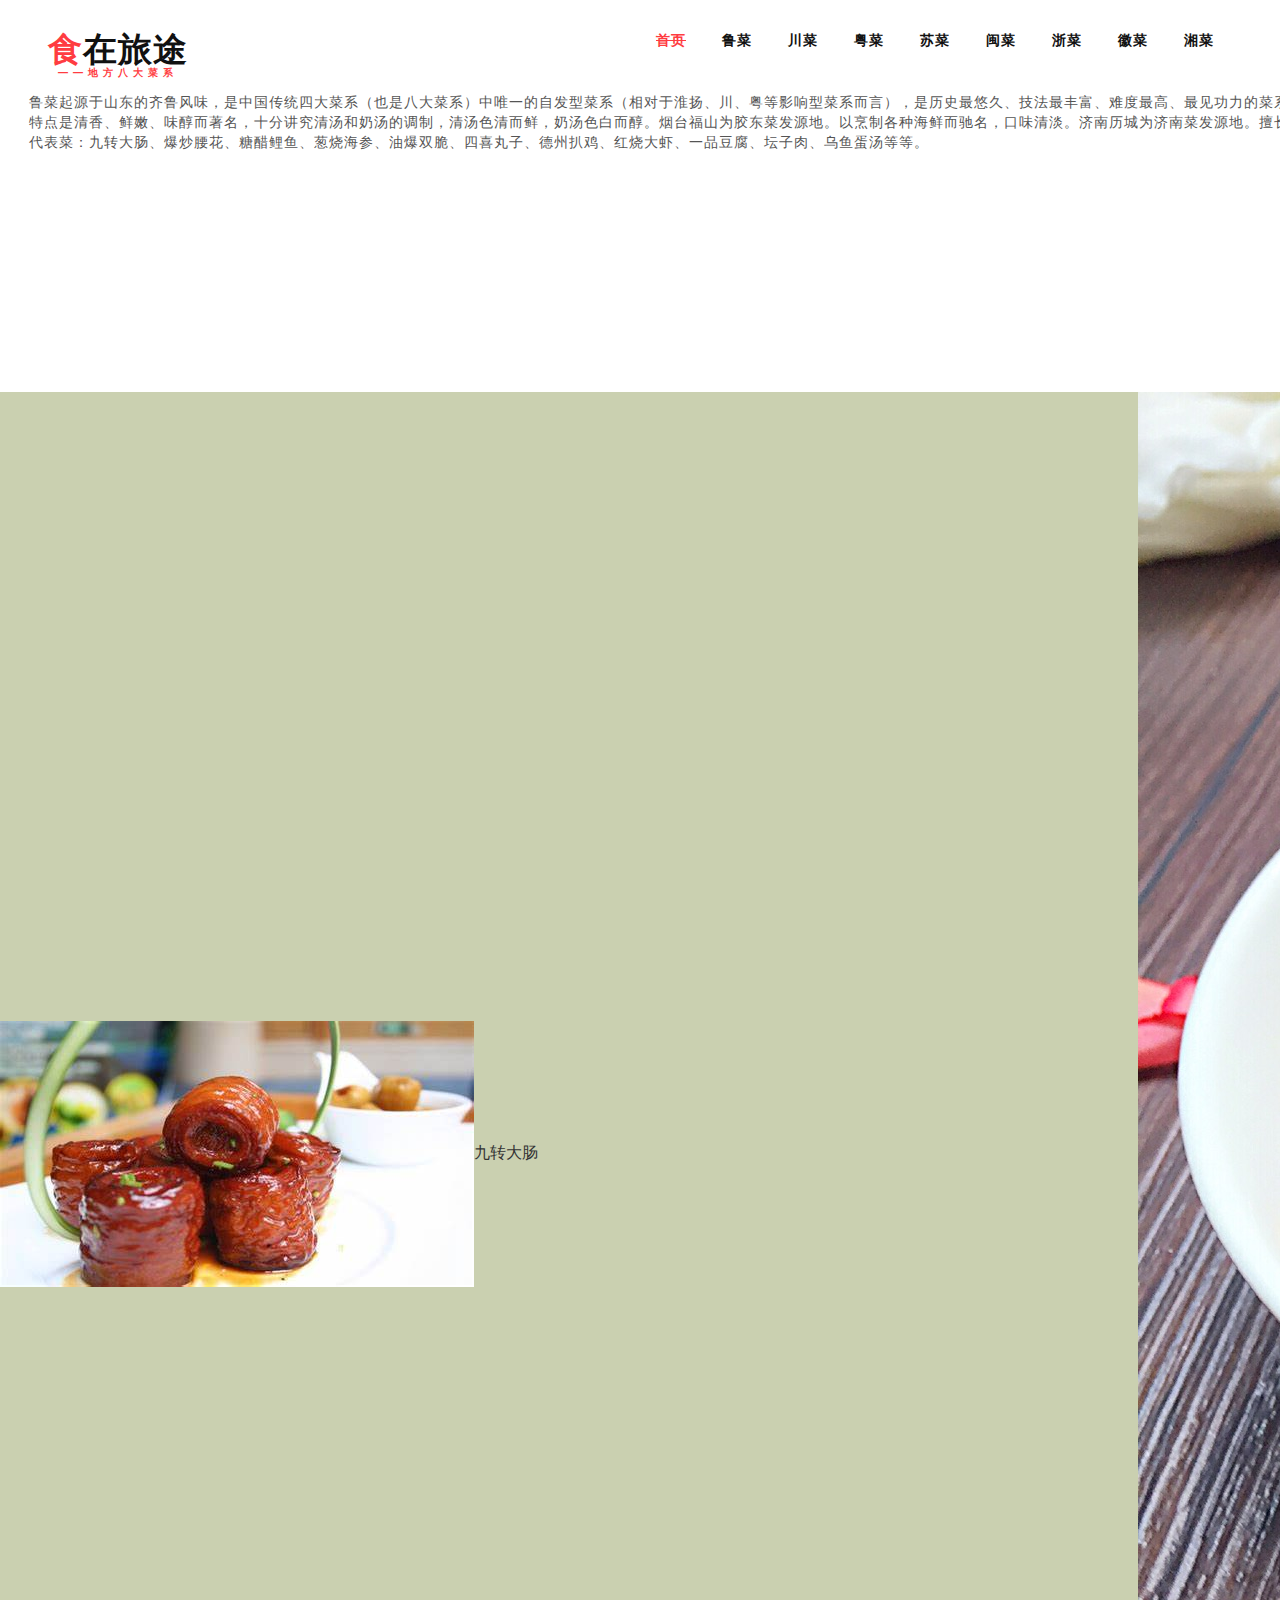
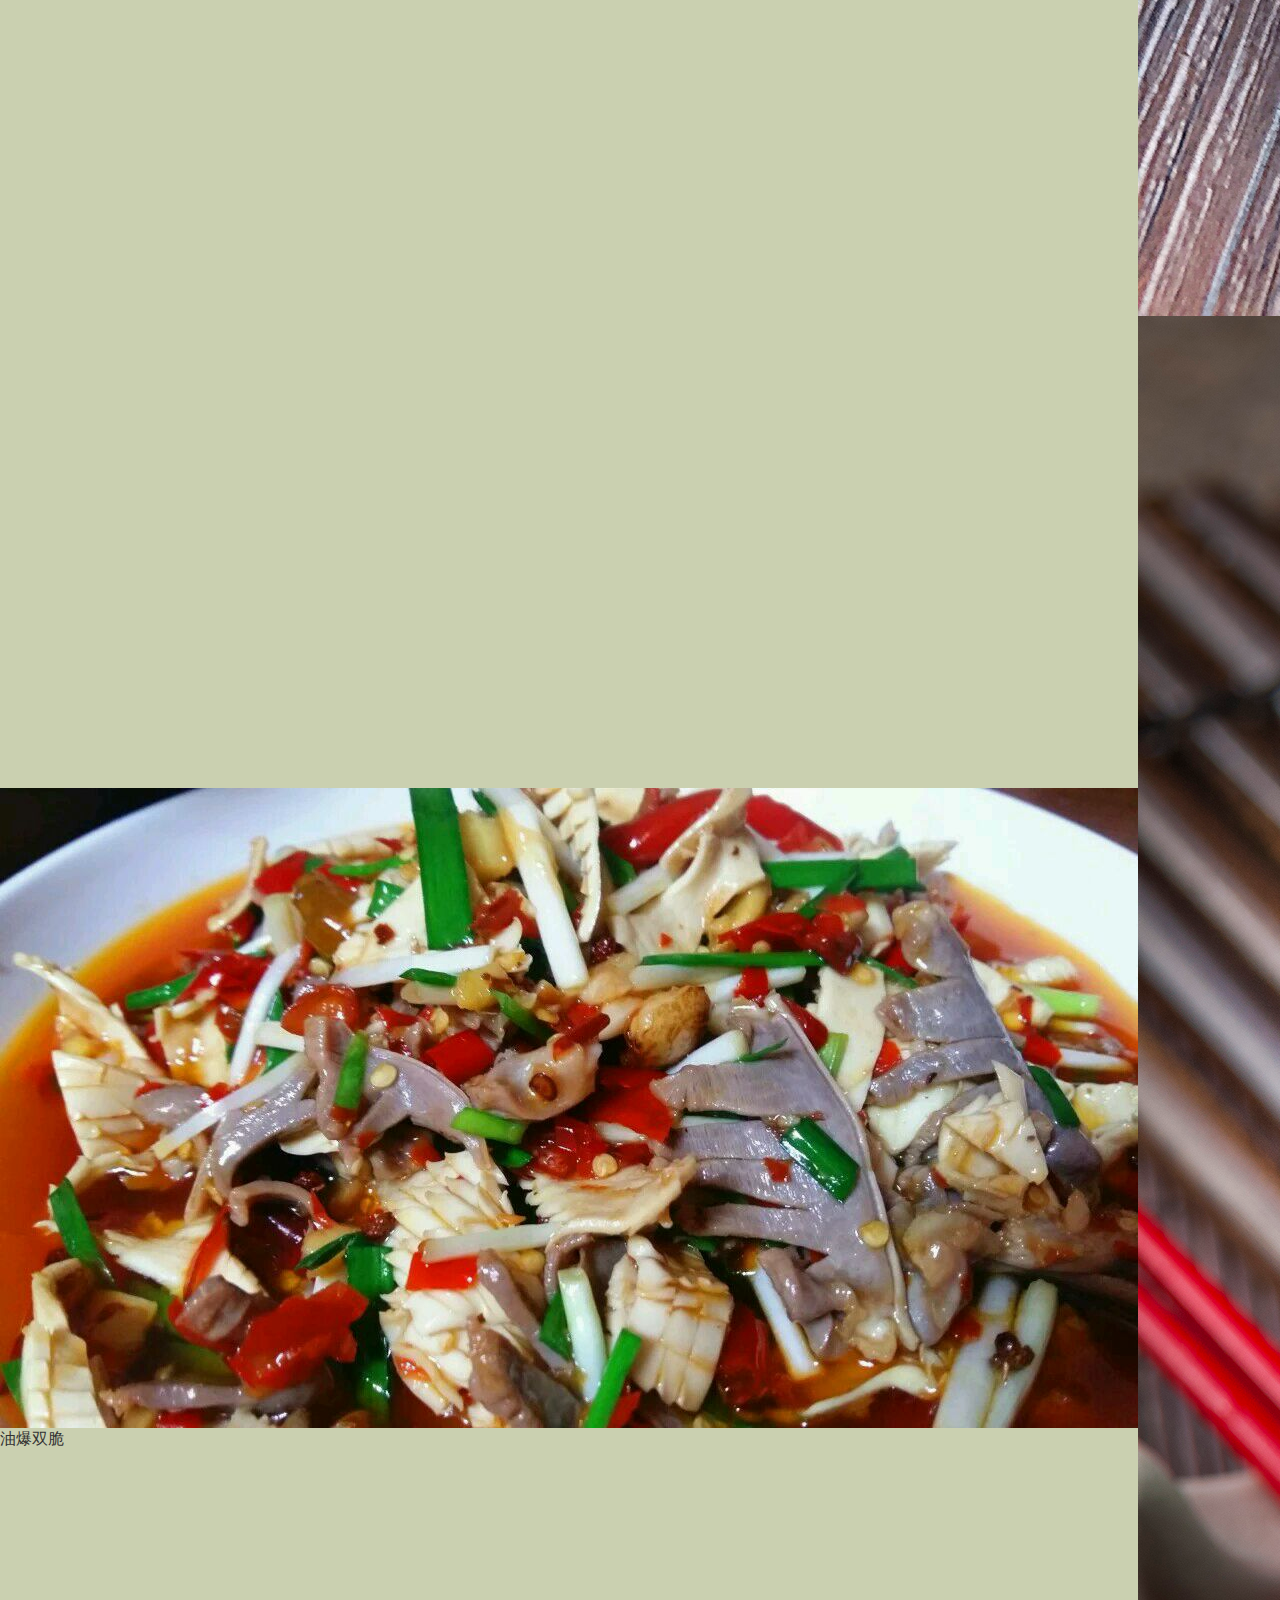
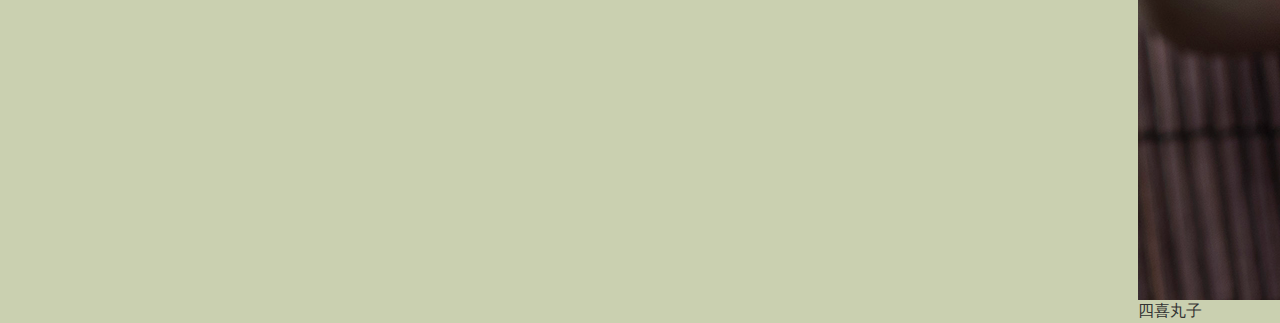
==== LU.html @ 99b4ced7 "Add files via upload" ====
<!DOCTYPE html>
<html lang="zxx">
<head>
<title>食在旅途</title>
<meta name="viewport" content="width=device-width, initial-scale=1">
<meta http-equiv="Content-Type" content="text/html; charset=utf-8" />
<link href="css/bootstrap.css" rel="stylesheet" type="text/css" media="all" />
<!-- Portfolio-CSS -->
<link href="css/style.css" rel="stylesheet" type="text/css" media="all" />
</head>
<body>
<div class="main" id="home">
<!-- banner -->
		<div class="header-bottom">
			<nav class="navbar navbar-default">
				<!-- Brand and toggle get grouped for better mobile display -->
				<div class="navbar-header">
				  <button type="button" class="navbar-toggle collapsed" data-toggle="collapse" data-target="#bs-example-navbar-collapse-1">
					<span class="sr-only">Toggle navigation</span>
					<span class="icon-bar"></span>
					<span class="icon-bar"></span>
					<span class="icon-bar"></span>
				  </button>
					<div class="logo">
						<h1><a class="navbar-brand" href="index.html"><span>食</span>在旅途 <i class="fa fa-spoon" aria-hidden="true"></i> <p>——地方八大菜系</p></a></h1>
					</div>
				</div>

				<!-- Collect the nav links, forms, and other content for toggling -->
				<div class="collapse navbar-collapse nav-wil" id="bs-example-navbar-collapse-1">
					<nav>
						<ul class="nav navbar-nav">
							<li class="active"><a class="scroll" href="index.html">首页</a></li>
							<li><a href="LU.html" class="scroll hvr-bounce-to-bottom">鲁菜</a></li>
							<li><a href="CHUAN.html" class="scroll hvr-bounce-to-bottom">川菜</a></li>
							<li><a href="YUE.html" class="scroll hvr-bounce-to-bottom">粤菜</a></li>
							<li><a href="SU.html" class="scroll hvr-bounce-to-bottom">苏菜</a></li>
							<li><a href="MIN.html" class="scroll hvr-bounce-to-bottom">闽菜</a></li>
							<li><a href="ZHE.html" class="scroll hvr-bounce-to-bottom">浙菜</a></li>
							<li><a href="HUI.html" class="scroll hvr-bounce-to-bottom">徽菜</a></li>
							<li><a href="XIANG.html" class="scroll hvr-bounce-to-bottom">湘菜</a></li>
						</ul>
					</nav>
				</div>
				<!-- /.navbar-collapse -->
			</nav>
	 </div>
</div>
<div class="main" id="food">
	<table id="__01" width="auto" height="300" align="center" border="0" cellpadding="0" cellspacing="5" style="text-align:center; margin:0px auto;">
		<tr>
		<td rowspan="5">
		<td width="100%" height="200" rowspan="3" align="center" valign="top" class="dh">
			<table width="2500" border="0" cellspacing="0" cellpadding="0" class="dhtable">
			<td border="0" height="200" valign="top" class="wh" >
				<p>&nbsp;&nbsp;&nbsp;&nbsp;&nbsp;&nbsp;鲁菜起源于山东的齐鲁风味，是中国传统四大菜系（也是八大菜系）中唯一的自发型菜系（相对于淮扬、川、粤等影响型菜系而言），是历史最悠久、技法最丰富、难度最高、最见功力的菜系之一。</p>
				<p>&nbsp;&nbsp;&nbsp;&nbsp;&nbsp;&nbsp;特点是清香、鲜嫩、味醇而著名，十分讲究清汤和奶汤的调制，清汤色清而鲜，奶汤色白而醇。烟台福山为胶东菜发源地。以烹制各种海鲜而驰名，口味清淡。济南历城为济南菜发源地。擅长爆、烧、炸、炒，口味偏重。</p>
				<p>&nbsp;&nbsp;&nbsp;&nbsp;&nbsp;&nbsp;代表菜：九转大肠、爆炒腰花、糖醋鲤鱼、葱烧海参、油爆双脆、四喜丸子、德州扒鸡、红烧大虾、一品豆腐、坛子肉、乌鱼蛋汤等等。</p>
			</td>
		</tr>
			</table> 
		</td>
		</tr>
		<tr>
		<table width="100%" border="0" align="center" cellspacing="0" cellpadding="0" valign="top" class="tp">
		<tr>
			<td bgcolor="#ca4d05b0"><img src="images/index_001.jpg" >九转大肠</td>
			<td bgcolor="#ca4d05b0"><img src="images/index_002.jpg" >爆炒腰花</td>
			<td bgcolor="#ca4d05b0"><img src="images/index_003.jpg" >糖醋鲤鱼</td>
			<td bgcolor="#ca4d05b0"><img src="images/index_004.jpg" >葱烧海参</td>
		</tr>
		<tr></tr>
		<tr>
			<td bgcolor="#ca4d05b0"><img src="images/index_005.jpg" >油爆双脆</td>
			<td bgcolor="#ca4d05b0"><img src="images/index_006.jpg" >四喜丸子</td>
			<td bgcolor="#ca4d05b0"><img src="images/index_007.jpg" >德州扒鸡</td>
			<td bgcolor="#ca4d05b0"><img src="images/index_008.jpg" >一品豆腐</td>
		</tr>
		</table>
	</table>
	</tr> 
</div>
<!-- banner -->
</body>
</html>
---- css/style.css ----
html, body{
    font-size: 100%;
    font-family: 'Droid Sans', sans-serif;
	background:#ffffff;
	margin: 0;
}
p,ul li,ol li{
	margin:0;
	font-size:14px;
	letter-spacing: 1px;
	color:#555;
    font-family: 'Droid Sans', sans-serif;
}
ul,label{
	margin:0;
	padding:0;
}
body a:hover{
	text-decoration:none;
}
/*-- header --*/
/*-- //nav-effect --*/
.header {
    background:#168eea;
}
.navbar-default {
    background: none;
    border: none;
}
.navbar {
    margin-bottom: 0;
}
.navbar-collapse {
    padding: 0;
    box-shadow: none;
}
.navbar-default .navbar-collapse, .navbar-default .navbar-form {
    border: none;
}
.navbar-nav {
    float: right;
}
.navbar-default .navbar-brand,.navbar-default .navbar-brand:hover, .navbar-default .navbar-brand:focus {
    color: #212121;
}
/*-- agileits --*/
.navbar-brand span {
    display: inline-block;
    color: #ff3c41;
}
.navbar-default .navbar-nav > .active > a, .navbar-default .navbar-nav > .active > a:hover, .navbar-default .navbar-nav > .active > a:focus {
    background: none;
    color: #ff3c41;
    text-decoration: line-through;
}
.navbar-default .navbar-nav > li > a:hover, .navbar-default .navbar-nav > li > a:focus {
        color: #ff3c41;
    text-decoration: line-through;
}
.navbar-nav > li > a {
    font-size: 14px;
    text-transform: uppercase;
    padding:19px 18px 0;
     font-family: 'Poppins', sans-serif;
	 font-weight:600;
		 transition: 0.5s all;
    -webkit-transition: 0.5s all;
    -o-transition: 0.5s all;
    -moz-transition: 0.5s all;
    -ms-transition: 0.5s all;
}
.header-bottom {
    padding: 0.7em 3em;
}
.navbar-default .navbar-nav > li > a {
        color: #111;
}
.navbar-brand {
         float: left;
    height: 50px;
    padding: 0!important;
    font-size: 0.95em;
    line-height: 37px;
    font-weight: 700;
    color: #111!important;
    text-transform: uppercase;
    letter-spacing: 1px;
}
.logo p {
    display: block;
    color: #ff3c41;
    line-height: 9px;
    text-align: center;
    letter-spacing: 5px;
    font-size: 10px;
}
/*-- //header --*/

/*-- banner-top --*/
.w3layouts-banner-top{
    background: url(../images/banner.jpg) no-repeat 0px 0px;
    background-size: cover;	
	-webkit-background-size: cover;	
	-moz-background-size: cover;
	-o-background-size: cover;		
	-moz-background-size: cover;
	min-height:700px;
}
.w3layouts-banner-top1{
	background: url(../images/banner1.jpg) no-repeat 0px 0px;
    background-size: cover;	
	-webkit-background-size: cover;	
	-moz-background-size: cover;
	-o-background-size: cover;		
	-moz-background-size: cover;
	min-height:700px;
}
.w3layouts-banner-top2{
	background: url(../images/banner2.jpg) no-repeat 0px 0px;
    background-size: cover;	
	-webkit-background-size: cover;	
	-moz-background-size: cover;
	-o-background-size: cover;		
	-moz-background-size: cover;	
	min-height:700px;
}
.agileits-banner-info h3 {
    color: #fff;
    font-size: 6em;
    margin: 0.1em 0 0.2em 0;
    letter-spacing: 2px;
    text-transform: uppercase;
    font-weight: 700;
	text-shadow: 1px 1px 2px rgb(12, 12, 12);
	-webkit-text-shadow: 1px 1px 2px rgb(12, 12, 12);
	-o-text-shadow: 1px 1px 2px rgb(12, 12, 12);
	-moz-text-shadow: 1px 1px 2px rgb(12, 12, 12);
	
}
.agileits-banner-info h3 span{
	    background: #2529d8;
    padding: 0 15px;
}
.agileits-banner-info {
    text-align: left;
    padding: 18em 0 0em;
}
.agileits-banner-info p {
    color: #e2dfdf;
    font-size: 1em;
    line-height: 2.2em;
    letter-spacing: 2px;
    font-weight: 500;
    width: 49%;
    text-align: left;
}
.agileits_w3layouts_more{
	position:relative;
}
.agileits_w3layouts_more a{
	    font-size: 17px;
    color: #fff;
    text-decoration: none;
    text-transform: uppercase;
    letter-spacing: 4px;
    position: relative;
}

.agileits-banner-info span {
	background: #3be8b0;
    padding: 0.5em 2em;
    color: #fff;
    font-size: 1.1em;
    padding: 5px 2em;
    text-transform: uppercase;
    letter-spacing: 2px;
}

#about {
    background: #d61938;
}
h3.w3_heade_tittle_agile {
    text-align: center;
    font-weight: 700;
    color: #111;
    text-transform: uppercase;
    font-size: 3em;

}
h3.w3_heade_tittle_agile.two {
	  color: #fff;
}
p.sub_t_agileits {
    font-size: 1em;
    margin: 0;
    color: #ff3c41;
    margin-bottom: 3em;
    font-weight: 400;
    letter-spacing: 10px;
    text-align: center;
}
.w3about-img {
    background: url(../images/about.jpg)no-repeat 0px 0px;
    background-size: cover;
    min-height: 36em;
    padding: 0;
    position: relative;
}
.w3about-text {
  background: #ffffff;
    position: absolute;
    width: 56%;
    padding: 4em;
    right: -50%;
    top: 25%;    
	border: 1px solid #e0e0e0;
	    -webkit-box-shadow: 1px 1px 2px rgba(0,0,0,0.2);
    -moz-box-shadow: 1px 1px 2px rgba(0,0,0,0.2);
    box-shadow: 1px 1px 2px rgba(0,0,0,0.2);
}
h2.w3l-subtitle {
    margin-bottom: 0.3em;
    font-weight: 700;
    color: #111;
    text-transform: uppercase;
    font-size:2.5em;
} 
.w3about-text p {
    line-height: 2em;
}


@media(max-width:1440px){
	.w3layouts-banner-top,.w3layouts-banner-top1,.w3layouts-banner-top2,.w3layouts-banner-top3{
		min-height:660px;
	}
	.w3about-text {
		width: 68%;
		padding: 4em;
		right: -30%;
		top: 24%;
	}
	h2.w3l-subtitle {
		margin-bottom: 0.3em;
		font-size: 2em;
	}
	h3.w3_heade_tittle_agile {
		font-size: 2.5em;
	}
	#menu,.service-w3l,.portfolio,.contact-main-agile-info,.footer {
		padding: 4em 0;
	}
	.w3_agileits_services_bottom_r_grid {
		padding: 4em 4em 0;
		min-height: 285px;
	}
	.w3_agile_services_bottom_right_grid, .w3_agile_services_bottom_right_grid1, .w3_agile_services_bottom_right_grid2 {
		min-height: 570px;
		padding: 5em;
	}
	.w3_service_bottom_grid_pos h3 {
		font-size: 1.2em;
		line-height: 2.5em;
	}
	.w3_service_bottom_grid_pos h3 {
		font-size: 1.2em;
		line-height: 2.3em;
	}
	.agileits-banner-info {
		padding: 16em 0 0em;
	}
	.agileits-banner-info h3 {
		font-size: 5.5em;
		margin: 0.1em 0 0.2em 0;
	}
}
@media(max-width:1080px){
	#menu, .service-w3l, .portfolio, .contact-main-agile-info, .footer {
		padding: 3em 0;
	}
	.w3about-text {
		position: absolute;
		width: 92%;
		padding:4em;
		right: -30%;
		top: 25%;
	}
	.service-w3l h4.text-center {
		font-size: 21px;
		padding:20px 0 10px 0;
	}
	.w3_service_bottom_grid_pos h3 {
		font-size: 1em;
		line-height: 1em;
	}
	.w3_agileits_services_bottom_r_grid {
		padding: 2em 1em 0;
		min-height: 214px;
	}
	.w3_agile_services_bottom_right_grid, .w3_agile_services_bottom_right_grid1, .w3_agile_services_bottom_right_grid2 {
		min-height: 429px;
		padding: 3em;
	}
	.con-w3l-info p {
      font-size: 0.8em;
	}
	.w3layouts-banner-top, .w3layouts-banner-top1, .w3layouts-banner-top2, .w3layouts-banner-top3 {
		min-height: 530px;
	}
	.agileits-banner-info h3 {
		font-size: 4em;
		margin: 0.1em 0 0.2em 0;
	}
}
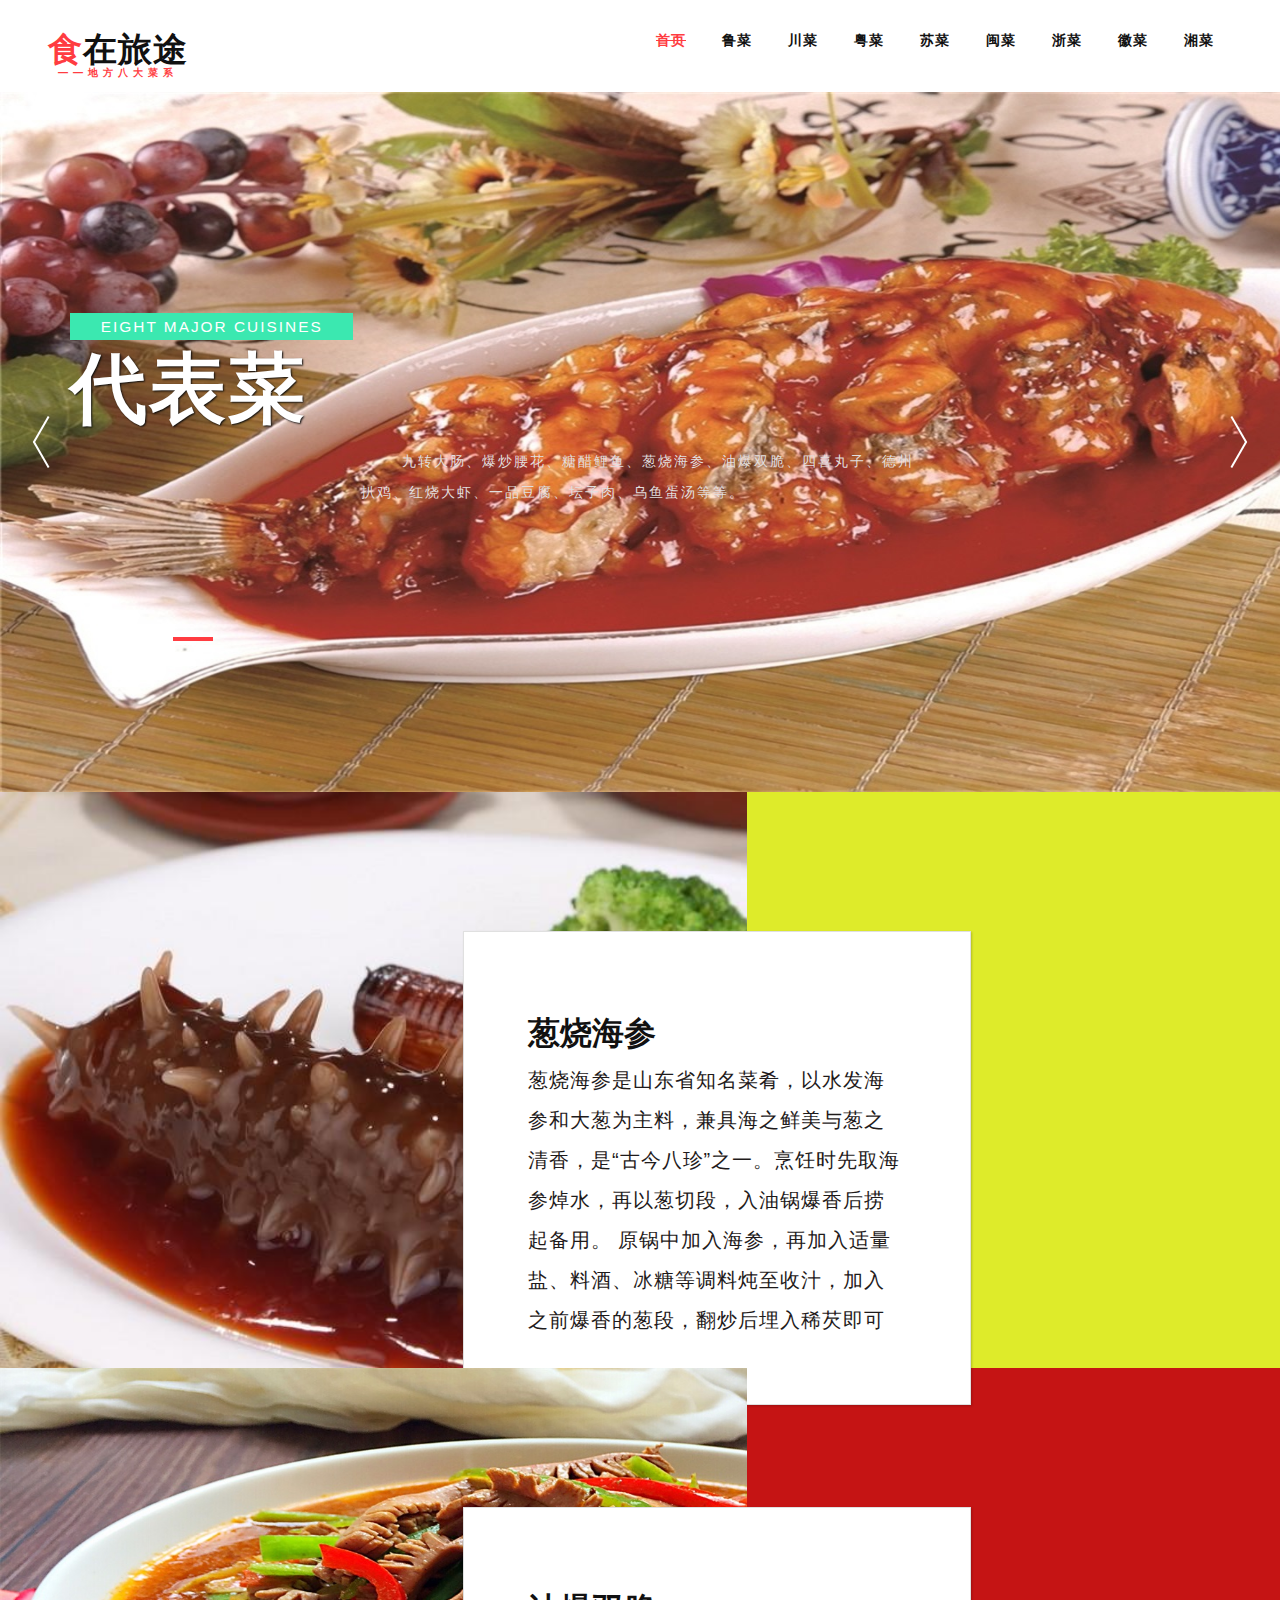
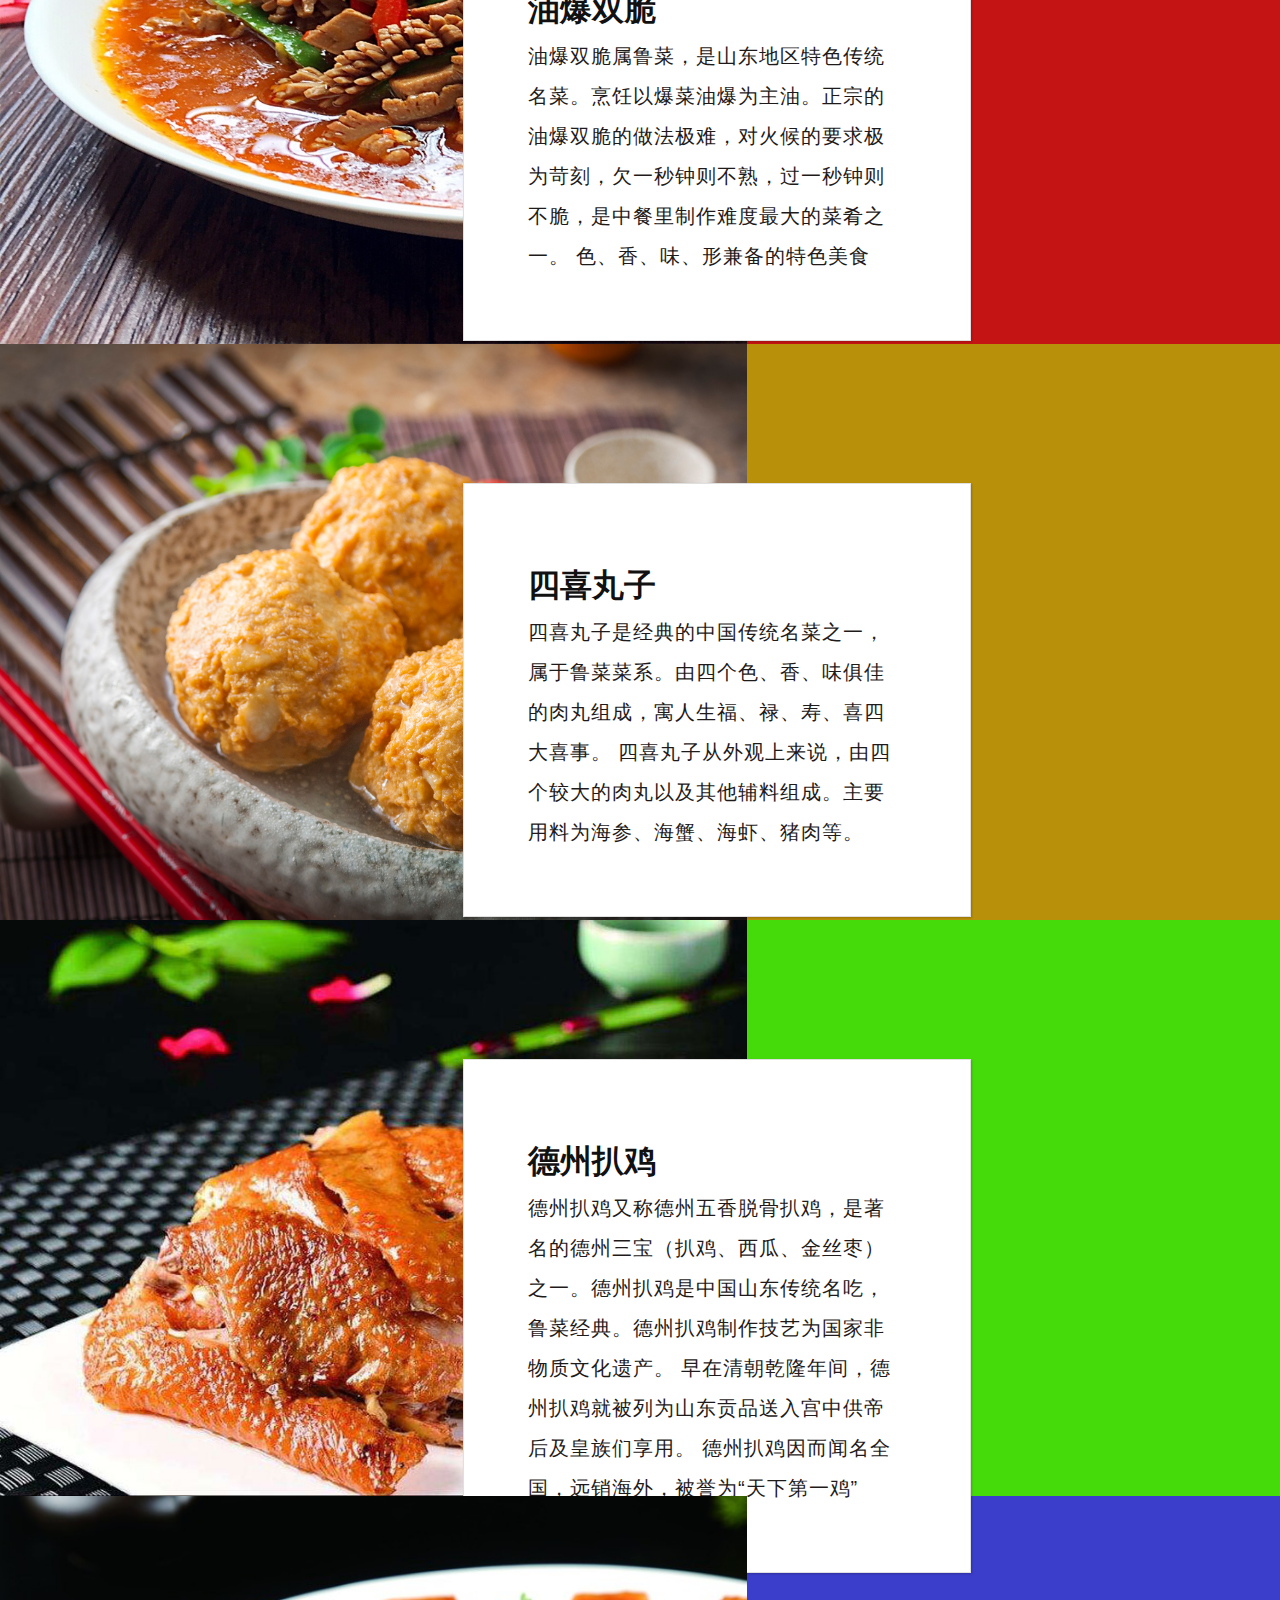
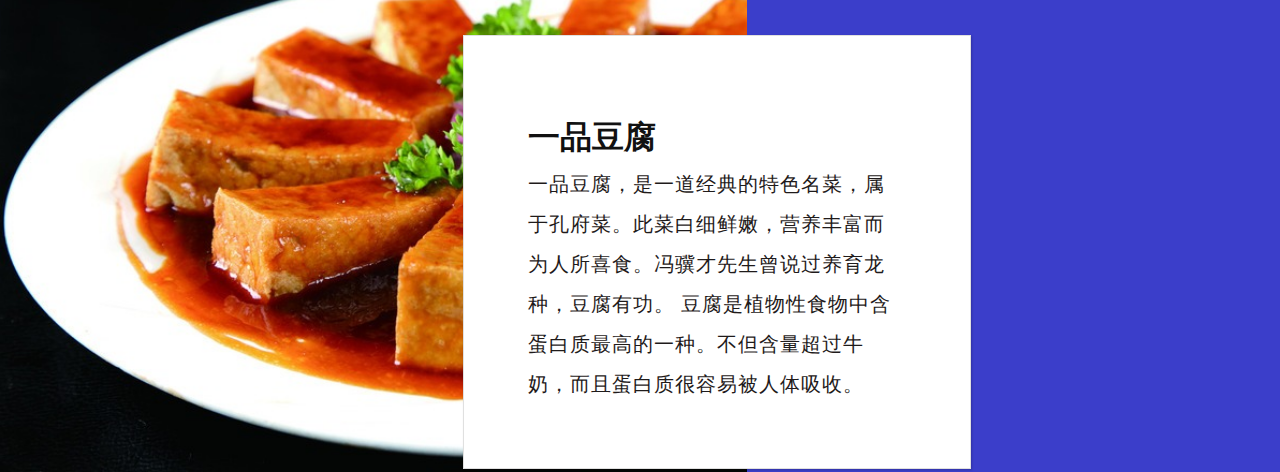
==== commit dc8d155a: "Add files via upload" ====
--- a/LU.html
+++ b/LU.html
@@ -6,6 +6,7 @@
 <meta http-equiv="Content-Type" content="text/html; charset=utf-8" />
 <link href="css/bootstrap.css" rel="stylesheet" type="text/css" media="all" />
 <!-- Portfolio-CSS -->
+<link href="css/JiSlider.css" rel="stylesheet"> 
 <link href="css/style.css" rel="stylesheet" type="text/css" media="all" />
 </head>
 <body>
@@ -46,40 +47,144 @@
 			</nav>
 	 </div>
 </div>
-<div class="main" id="food">
-	<table id="__01" width="auto" height="300" align="center" border="0" cellpadding="0" cellspacing="5" style="text-align:center; margin:0px auto;">
-		<tr>
-		<td rowspan="5">
-		<td width="100%" height="200" rowspan="3" align="center" valign="top" class="dh">
-			<table width="2500" border="0" cellspacing="0" cellpadding="0" class="dhtable">
-			<td border="0" height="200" valign="top" class="wh" >
-				<p>&nbsp;&nbsp;&nbsp;&nbsp;&nbsp;&nbsp;鲁菜起源于山东的齐鲁风味，是中国传统四大菜系（也是八大菜系）中唯一的自发型菜系（相对于淮扬、川、粤等影响型菜系而言），是历史最悠久、技法最丰富、难度最高、最见功力的菜系之一。</p>
-				<p>&nbsp;&nbsp;&nbsp;&nbsp;&nbsp;&nbsp;特点是清香、鲜嫩、味醇而著名，十分讲究清汤和奶汤的调制，清汤色清而鲜，奶汤色白而醇。烟台福山为胶东菜发源地。以烹制各种海鲜而驰名，口味清淡。济南历城为济南菜发源地。擅长爆、烧、炸、炒，口味偏重。</p>
-				<p>&nbsp;&nbsp;&nbsp;&nbsp;&nbsp;&nbsp;代表菜：九转大肠、爆炒腰花、糖醋鲤鱼、葱烧海参、油爆双脆、四喜丸子、德州扒鸡、红烧大虾、一品豆腐、坛子肉、乌鱼蛋汤等等。</p>
-			</td>
-		</tr>
-			</table> 
-		</td>
-		</tr>
-		<tr>
-		<table width="100%" border="0" align="center" cellspacing="0" cellpadding="0" valign="top" class="tp">
-		<tr>
-			<td bgcolor="#ca4d05b0"><img src="images/index_001.jpg" >九转大肠</td>
-			<td bgcolor="#ca4d05b0"><img src="images/index_002.jpg" >爆炒腰花</td>
-			<td bgcolor="#ca4d05b0"><img src="images/index_003.jpg" >糖醋鲤鱼</td>
-			<td bgcolor="#ca4d05b0"><img src="images/index_004.jpg" >葱烧海参</td>
-		</tr>
-		<tr></tr>
-		<tr>
-			<td bgcolor="#ca4d05b0"><img src="images/index_005.jpg" >油爆双脆</td>
-			<td bgcolor="#ca4d05b0"><img src="images/index_006.jpg" >四喜丸子</td>
-			<td bgcolor="#ca4d05b0"><img src="images/index_007.jpg" >德州扒鸡</td>
-			<td bgcolor="#ca4d05b0"><img src="images/index_008.jpg" >一品豆腐</td>
-		</tr>
-		</table>
-	</table>
-	</tr> 
+
+
+<!-- banner -->
+<div class="banner-silder">
+    <div id="JiSlider" class="jislider">
+        <ul>
+            <li>
+                <div class="w3layouts2-banner-top">
+                    <div class="container">
+                            <div class="agileits-banner-info">
+                            <spn>Eight major cuisines</span>
+                                <h3>鲁菜概述</h3>
+                                <p>&nbsp;&nbsp;&nbsp;&nbsp;&nbsp;&nbsp;&nbsp;鲁菜，是中国传统四大菜系（也是八大菜系）中的自发型菜系（相对于淮扬、川、粤等影响型菜系而言）
+                                    是历史最悠久、技法最丰富、最见功力的菜系。是黄河流域烹饪文化的代表</p>
+                            </div>	
+                        </div>
+            </li>
+            <li>
+                    <div class="w3layouts2-banner-top w3layouts2-banner-top1">
+                    <div class="container">
+                            <div class="agileits-banner-info">
+                             <span>Eight major cuisines</span>
+                                <h3>鲁菜特点</h3>
+                                 <p>&nbsp;&nbsp;&nbsp;&nbsp;&nbsp;&nbsp;&nbsp;特点是清香、鲜嫩、味醇而著名，十分讲究清汤和奶汤的调制，清汤色清而鲜，奶汤色白而醇。烟台福山为胶东菜发源地。以烹制各种海鲜而驰名，口味清淡。济南历城为济南菜发源地。擅长爆、烧、炸、炒，口味偏重</p>
+                                
+                            </div>	
+                        </div>
+                    </div>
+            </li>
+            <li>
+                    <div class="w3layouts2-banner-top w3layouts2-banner-top2">
+                        <div class="container">
+                            <div class="agileits-banner-info">
+                                <span>Eight major cuisines</span>
+                                <h3>代表菜</h3>
+                                <p>&nbsp;&nbsp;&nbsp;&nbsp;&nbsp;&nbsp;&nbsp;九转大肠、爆炒腰花、糖醋鲤鱼、葱烧海参、油爆双脆、四喜丸子、德州扒鸡、红烧大虾、一品豆腐、坛子肉、乌鱼蛋汤等等。</p>
+                            </div>
+                        </div>
+                    </div>
+            </li>
+            
+        </ul>
+    </div>
+  </div>
+<!-- //banner -->
+
+<!-- about -->
+<div class="dish11" id="dish11">
+    <div class="about-w3lsrow"> 
+       <div class="col-md-7 col-sm-7 w3dish-img1"> 
+           <div class="w3about-text"> 
+               <h2 class="w3l-subtitle">葱烧海参</h2>
+               <p>葱烧海参是山东省知名菜肴，以水发海参和大葱为主料，兼具海之鲜美与葱之清香，是“古今八珍”之一。烹饪时先取海参焯水，再以葱切段，入油锅爆香后捞起备用。
+                原锅中加入海参，再加入适量盐、料酒、冰糖等调料炖至收汁，加入之前爆香的葱段，翻炒后埋入稀芡即可</p>
+           </div>
+       </div> 
+       <div class="clearfix"> </div>
+   </div>
 </div>
-<!-- banner -->
+
+<!-- about -->
+<div class="dish12" id="dish12">
+    <div class="about-w3lsrow"> 
+       <div class="col-md-7 col-sm-7 w3dish-img2"> 
+           <div class="w3about-text"> 
+               <h2 class="w3l-subtitle">油爆双脆</h2>
+               <p>油爆双脆属鲁菜，是山东地区特色传统名菜。烹饪以爆菜油爆为主油。正宗的油爆双脆的做法极难，对火候的要求极为苛刻，欠一秒钟则不熟，过一秒钟则不脆，是中餐里制作难度最大的菜肴之一。
+                色、香、味、形兼备的特色美食</p>
+           </div>
+       </div> 
+       <div class="clearfix"> </div>
+   </div>
+</div>
+
+<!-- about -->
+<div class="dish13" id="dish13">
+    <div class="about-w3lsrow"> 
+       <div class="col-md-7 col-sm-7 w3dish-img3"> 
+           <div class="w3about-text"> 
+               <h2 class="w3l-subtitle">四喜丸子</h2>
+               <p>四喜丸子是经典的中国传统名菜之一，属于鲁菜菜系。由四个色、香、味俱佳的肉丸组成，寓人生福、禄、寿、喜四大喜事。
+                四喜丸子从外观上来说，由四个较大的肉丸以及其他辅料组成。主要用料为海参、海蟹、海虾、猪肉等。</p>
+           </div>
+       </div> 
+       <div class="clearfix"> </div>
+   </div>
+</div>
+
+<!-- about -->
+<div class="dish14" id="dish14">
+    <div class="about-w3lsrow"> 
+       <div class="col-md-7 col-sm-7 w3dish-img4"> 
+           <div class="w3about-text"> 
+               <h2 class="w3l-subtitle">德州扒鸡</h2>
+               <p>德州扒鸡又称德州五香脱骨扒鸡，是著名的德州三宝（扒鸡、西瓜、金丝枣）之一。德州扒鸡是中国山东传统名吃，鲁菜经典。德州扒鸡制作技艺为国家非物质文化遗产。 
+                早在清朝乾隆年间，德州扒鸡就被列为山东贡品送入宫中供帝后及皇族们享用。 德州扒鸡因而闻名全国，远销海外，被誉为“天下第一鸡”</p>
+           </div>
+       </div> 
+       <div class="clearfix"> </div>
+   </div>
+</div>
+
+<!-- about -->
+<div class="dish15" id="dish15">
+    <div class="about-w3lsrow"> 
+       <div class="col-md-7 col-sm-7 w3dish-img5"> 
+           <div class="w3about-text"> 
+               <h2 class="w3l-subtitle">一品豆腐</h2>
+               <p>一品豆腐，是一道经典的特色名菜，属于孔府菜。此菜白细鲜嫩，营养丰富而为人所喜食。冯骥才先生曾说过养育龙种，豆腐有功。
+                豆腐是植物性食物中含蛋白质最高的一种。不但含量超过牛奶，而且蛋白质很容易被人体吸收。</p>
+           </div>
+       </div> 
+       <div class="clearfix"> </div>
+   </div>
+</div>
+
+<!-- js -->
+<script src="js/jquery-2.2.3.min.js"></script>
+
+<!-- //Calendar -->  
+<script src="js/JiSlider.js"></script>
+		<script>
+			$(window).load(function () {
+				$('#JiSlider').JiSlider({color: '#fff', start: 3, reverse: true}).addClass('ff')
+			})
+		</script><script type="text/javascript">
+
+  var _gaq = _gaq || [];
+  _gaq.push(['_setAccount', 'UA-36251023-1']);
+  _gaq.push(['_setDomainName', 'jqueryscript.net']);
+  _gaq.push(['_trackPageview']);
+
+  (function() {
+    var ga = document.createElement('script'); ga.type = 'text/javascript'; ga.async = true;
+    ga.src = ('https:' == document.location.protocol ? 'https://ssl' : 'http://www') + '.google-analytics.com/ga.js';
+    var s = document.getElementsByTagName('script')[0]; s.parentNode.insertBefore(ga, s);
+  })();
+</script>
+
 </body>
 </html>--- a/css/JiSlider.css
+++ b/css/JiSlider.css
@@ -0,0 +1,157 @@
+/****** JiSlider css ******/
+	#JiSlider {
+				width: 100%;
+				height: 100%;
+			}
+.jislider ul {
+	height: 100%;
+	margin: 0;
+	padding: 0;
+	position: relative;
+	list-style-type: none;
+}
+
+.jislider ul li {
+	position: relative;
+	height: 100%;
+	float: left;
+	overflow: hidden;
+}
+
+.jislider__img {
+	position: absolute;
+	top: 0;
+	left: 0;
+	background-size: cover;
+	background-position: center;
+	width: 100%;
+	height: 100%;
+	z-index: -1;
+}
+
+.jislider__left-arrow {
+	position: absolute;
+	left: 30px;
+	top: 0;
+	bottom: 0;
+	margin: auto;
+	width: 30px;
+	height: 60px;
+	cursor: pointer;
+}
+
+.jislider__left-arrow__top {
+	content: '';
+	position: absolute;
+	top: 0;
+	left: 0;
+	width: 2px;
+	height: 30px;
+	background-color: inherit;
+	-webkit-transform: rotate(30deg) translateX(10px) translateY(-3px);
+	-ms-transform: rotate(30deg) translateX(10px) translateY(-3px);
+	transform: rotate(30deg) translateX(10px) translateY(-3px);
+}
+
+.jislider__left-arrow__bottom {
+	content: '';
+	position: absolute;
+	bottom: 0;
+	left: 0;
+	width: 2px;
+	height: 30px;
+	background-color: inherit;
+	-webkit-transform: rotate(-30deg) translateX(10px) translateY(3px);
+	-ms-transform: rotate(-30deg) translateX(10px) translateY(3px);
+	transform: rotate(-30deg) translateX(10px) translateY(3px);
+}
+
+
+.jislider__right-arrow {
+	position: absolute;
+	right: 30px;
+	top: 0;
+	bottom: 0;
+	margin: auto;
+	width: 30px;
+	height: 60px;
+	cursor: pointer;
+}
+
+.jislider__right-arrow__top {
+	content: '';
+	position: absolute;
+	top: 0;
+	right: 0;
+	width: 2px;
+	height: 30px;
+	background-color: inherit;
+	-webkit-transform: rotate(-30deg) translateX(-10px) translateY(-3px);
+	-ms-transform: rotate(-30deg) translateX(-10px) translateY(-3px);
+	transform: rotate(-30deg) translateX(-10px) translateY(-3px);
+}
+
+.jislider__right-arrow__bottom {
+	content: '';
+	position: absolute;
+	bottom: 0;
+	right: 0;
+	width: 2px;
+	height: 30px;
+	background-color: inherit;
+	-webkit-transform: rotate(30deg) translateX(-10px) translateY(3px);
+	-ms-transform: rotate(30deg) translateX(-10px) translateY(3px);
+	transform: rotate(30deg) translateX(-10px) translateY(3px);
+}
+
+.jislider__controller {
+    position: absolute;
+    max-width: 80%;
+    padding: 0 30px;
+    left: -66%;
+    right: 0;
+    bottom: 20%;
+    margin: auto;
+    text-align: center;
+}
+
+.jislider__button {
+    display: inline-block;
+    width: 10px;
+    height: 10px;
+    margin: 5px;
+    border-radius: 50%;
+    -webkit-border-radius: 50%;
+    -o-border-radius: 50%;
+    -moz-border-radius: 50%;
+    -ms-border-radius: 50%;
+    cursor: pointer;
+    border: 2px solid #fff!important;
+}
+.jislider__button.jislider__on{
+	background:#ff3c41!important;
+    border:2px solid #ff3c41!important;
+    height:2px;
+    width:40px;
+	border-radius:0px!important;
+}
+.jislider__controller {
+    width: 200px!important;
+}
+/*--start-responsive-design--*/
+@media (max-width:1440px){
+	.jislider__controller {
+		padding: 0 30px;
+		left: -73%;
+		right: 0;
+		bottom: 20%;
+	}
+}
+@media (max-width:1080px){
+	.jislider__controller {
+		padding: 0 30px;
+		left: -79%;
+		right: 0;
+		bottom: 20%;
+	}
+}--- a/css/style.css
+++ b/css/style.css
@@ -18,6 +18,10 @@
 body a:hover{
 	text-decoration:none;
 }
+.wh{padding:10px 5px 10px 5px;width: 113.45rem; background:url(../images/bg.jpg) no-repeat #131312b0; position: fixed; background-size: 100% 100%;}
+ p{color:rgb(31, 27, 27) ;font-size:20px; line-height:24px; padding:0px; margin:0 auto;}
+.tp tr td{background:url(../images/bg.jpg) no-repeat #b4650ab0; padding:0px; text-align:center; color:#550606; font-size:19px; line-height:20px;}
+.tp tr td img{display:block;width: 25rem;height:15.6rem ;margin: 0 auto;}
 /*-- header --*/
 /*-- //nav-effect --*/
 .header {
@@ -97,26 +101,250 @@
 /*-- //header --*/
 
 /*-- banner-top --*/
-.w3layouts-banner-top{
-    background: url(../images/banner.jpg) no-repeat 0px 0px;
-    background-size: cover;	
-	-webkit-background-size: cover;	
-	-moz-background-size: cover;
-	-o-background-size: cover;		
-	-moz-background-size: cover;
-	min-height:700px;
-}
-.w3layouts-banner-top1{
-	background: url(../images/banner1.jpg) no-repeat 0px 0px;
-    background-size: cover;	
-	-webkit-background-size: cover;	
-	-moz-background-size: cover;
-	-o-background-size: cover;		
-	-moz-background-size: cover;
-	min-height:700px;
-}
-.w3layouts-banner-top2{
+.w3layouts1-banner-top{
+    background: url(../images/banner1.jpg) no-repeat 0px 0px;
+    background-size: cover;	
+	-webkit-background-size: cover;	
+	-moz-background-size: cover;
+	-o-background-size: cover;		
+	-moz-background-size: cover;
+	min-height:700px;
+}
+.w3layouts1-banner-top1{
 	background: url(../images/banner2.jpg) no-repeat 0px 0px;
+    background-size: cover;	
+	-webkit-background-size: cover;	
+	-moz-background-size: cover;
+	-o-background-size: cover;		
+	-moz-background-size: cover;
+	min-height:700px;
+}
+.w3layouts1-banner-top2{
+	background: url(../images/banner3.jpg) no-repeat 0px 0px;
+    background-size: cover;	
+	-webkit-background-size: cover;	
+	-moz-background-size: cover;
+	-o-background-size: cover;		
+	-moz-background-size: cover;	
+	min-height:700px;
+}
+/*-- LU--*/
+.w3layouts2-banner-top{
+    background: url(../images/banner4.jpg) no-repeat 0px 0px;
+    background-size: cover;	
+	-webkit-background-size: cover;	
+	-moz-background-size: cover;
+	-o-background-size: cover;		
+	-moz-background-size: cover;
+	min-height:700px;
+}
+.w3layouts2-banner-top1{
+	background: url(../images/banner5.jpg) no-repeat 0px 0px;
+    background-size: cover;	
+	-webkit-background-size: cover;	
+	-moz-background-size: cover;
+	-o-background-size: cover;		
+	-moz-background-size: cover;
+	min-height:700px;
+}
+.w3layouts2-banner-top2{
+	background: url(../images/banner6.jpg) no-repeat 0px 0px;
+    background-size: cover;	
+	-webkit-background-size: cover;	
+	-moz-background-size: cover;
+	-o-background-size: cover;		
+	-moz-background-size: cover;	
+	min-height:700px;
+}
+/*-- CHUAN --*/
+.w3layouts3-banner-top{
+    background: url(../images/banner7.jpg) no-repeat 0px 0px;
+    background-size: cover;	
+	-webkit-background-size: cover;	
+	-moz-background-size: cover;
+	-o-background-size: cover;		
+	-moz-background-size: cover;
+	min-height:700px;
+}
+.w3layouts3-banner-top1{
+	background: url(../images/banner8.jpg) no-repeat 0px 0px;
+    background-size: cover;	
+	-webkit-background-size: cover;	
+	-moz-background-size: cover;
+	-o-background-size: cover;		
+	-moz-background-size: cover;
+	min-height:700px;
+}
+.w3layouts3-banner-top2{
+	background: url(../images/banner9.jpg) no-repeat 0px 0px;
+    background-size: cover;	
+	-webkit-background-size: cover;	
+	-moz-background-size: cover;
+	-o-background-size: cover;		
+	-moz-background-size: cover;	
+	min-height:700px;
+}
+/*-- YUE --*/
+.w3layouts4-banner-top{
+    background: url(../images/banner10.jpg) no-repeat 0px 0px;
+    background-size: cover;	
+	-webkit-background-size: cover;	
+	-moz-background-size: cover;
+	-o-background-size: cover;		
+	-moz-background-size: cover;
+	min-height:700px;
+}
+.w3layouts4-banner-top1{
+	background: url(../images/banner11.jpg) no-repeat 0px 0px;
+    background-size: cover;	
+	-webkit-background-size: cover;	
+	-moz-background-size: cover;
+	-o-background-size: cover;		
+	-moz-background-size: cover;
+	min-height:700px;
+}
+.w3layouts4-banner-top2{
+	background: url(../images/banner12.jpg) no-repeat 0px 0px;
+    background-size: cover;	
+	-webkit-background-size: cover;	
+	-moz-background-size: cover;
+	-o-background-size: cover;		
+	-moz-background-size: cover;	
+	min-height:700px;
+}
+/*-- SU --*/
+.w3layouts5-banner-top{
+    background: url(../images/banner13.jpg) no-repeat 0px 0px;
+    background-size: cover;	
+	-webkit-background-size: cover;	
+	-moz-background-size: cover;
+	-o-background-size: cover;		
+	-moz-background-size: cover;
+	min-height:700px;
+}
+.w3layouts5-banner-top1{
+	background: url(../images/banner14.jpg) no-repeat 0px 0px;
+    background-size: cover;	
+	-webkit-background-size: cover;	
+	-moz-background-size: cover;
+	-o-background-size: cover;		
+	-moz-background-size: cover;
+	min-height:700px;
+}
+.w3layouts5-banner-top2{
+	background: url(../images/banner15.jpg) no-repeat 0px 0px;
+    background-size: cover;	
+	-webkit-background-size: cover;	
+	-moz-background-size: cover;
+	-o-background-size: cover;		
+	-moz-background-size: cover;	
+	min-height:700px;
+}
+/*-- MIN --*/
+.w3layouts6-banner-top{
+    background: url(../images/banner16.jpg) no-repeat 0px 0px;
+    background-size: cover;	
+	-webkit-background-size: cover;	
+	-moz-background-size: cover;
+	-o-background-size: cover;		
+	-moz-background-size: cover;
+	min-height:700px;
+}
+.w3layouts6-banner-top1{
+	background: url(../images/banner17.jpg) no-repeat 0px 0px;
+    background-size: cover;	
+	-webkit-background-size: cover;	
+	-moz-background-size: cover;
+	-o-background-size: cover;		
+	-moz-background-size: cover;
+	min-height:700px;
+}
+.w3layouts6-banner-top2{
+	background: url(../images/banner18.jpg) no-repeat 0px 0px;
+    background-size: cover;	
+	-webkit-background-size: cover;	
+	-moz-background-size: cover;
+	-o-background-size: cover;		
+	-moz-background-size: cover;	
+	min-height:700px;
+}
+/*-- ZHE --*/
+.w3layouts7-banner-top{
+    background: url(../images/banner19.jpg) no-repeat 0px 0px;
+    background-size: cover;	
+	-webkit-background-size: cover;	
+	-moz-background-size: cover;
+	-o-background-size: cover;		
+	-moz-background-size: cover;
+	min-height:700px;
+}
+.w3layouts7-banner-top1{
+	background: url(../images/banner20.jpg) no-repeat 0px 0px;
+    background-size: cover;	
+	-webkit-background-size: cover;	
+	-moz-background-size: cover;
+	-o-background-size: cover;		
+	-moz-background-size: cover;
+	min-height:700px;
+}
+.w3layouts7-banner-top2{
+	background: url(../images/banner21.jpg) no-repeat 0px 0px;
+    background-size: cover;	
+	-webkit-background-size: cover;	
+	-moz-background-size: cover;
+	-o-background-size: cover;		
+	-moz-background-size: cover;	
+	min-height:700px;
+}
+/*-- HUI --*/
+.w3layouts8-banner-top{
+    background: url(../images/banner22.jpg) no-repeat 0px 0px;
+    background-size: cover;	
+	-webkit-background-size: cover;	
+	-moz-background-size: cover;
+	-o-background-size: cover;		
+	-moz-background-size: cover;
+	min-height:700px;
+}
+.w3layouts8-banner-top1{
+	background: url(../images/banner23.jpg) no-repeat 0px 0px;
+    background-size: cover;	
+	-webkit-background-size: cover;	
+	-moz-background-size: cover;
+	-o-background-size: cover;		
+	-moz-background-size: cover;
+	min-height:700px;
+}
+.w3layouts8-banner-top2{
+	background: url(../images/banner24.jpg) no-repeat 0px 0px;
+    background-size: cover;	
+	-webkit-background-size: cover;	
+	-moz-background-size: cover;
+	-o-background-size: cover;		
+	-moz-background-size: cover;	
+	min-height:700px;
+}
+/*-- XIANG --*/
+.w3layouts9-banner-top{
+    background: url(../images/banner25.jpg) no-repeat 0px 0px;
+    background-size: cover;	
+	-webkit-background-size: cover;	
+	-moz-background-size: cover;
+	-o-background-size: cover;		
+	-moz-background-size: cover;
+	min-height:700px;
+}
+.w3layouts9-banner-top1{
+	background: url(../images/banner26.jpg) no-repeat 0px 0px;
+    background-size: cover;	
+	-webkit-background-size: cover;	
+	-moz-background-size: cover;
+	-o-background-size: cover;		
+	-moz-background-size: cover;
+	min-height:700px;
+}
+.w3layouts9-banner-top2{
+	background: url(../images/banner27.jpg) no-repeat 0px 0px;
     background-size: cover;	
 	-webkit-background-size: cover;	
 	-moz-background-size: cover;
@@ -138,7 +366,7 @@
 	
 }
 .agileits-banner-info h3 span{
-	    background: #2529d8;
+	    background: #667e12;
     padding: 0 15px;
 }
 .agileits-banner-info {
@@ -166,6 +394,7 @@
     position: relative;
 }
 
+
 .agileits-banner-info span {
 	background: #3be8b0;
     padding: 0.5em 2em;
@@ -179,26 +408,7 @@
 #about {
     background: #d61938;
 }
-h3.w3_heade_tittle_agile {
-    text-align: center;
-    font-weight: 700;
-    color: #111;
-    text-transform: uppercase;
-    font-size: 3em;
-
-}
-h3.w3_heade_tittle_agile.two {
-	  color: #fff;
-}
-p.sub_t_agileits {
-    font-size: 1em;
-    margin: 0;
-    color: #ff3c41;
-    margin-bottom: 3em;
-    font-weight: 400;
-    letter-spacing: 10px;
-    text-align: center;
-}
+
 .w3about-img {
     background: url(../images/about.jpg)no-repeat 0px 0px;
     background-size: cover;
@@ -207,7 +417,7 @@
     position: relative;
 }
 .w3about-text {
-  background: #ffffff;
+  background: #fff;
     position: absolute;
     width: 56%;
     padding: 4em;
@@ -230,6 +440,370 @@
 }
 
 
+#dish11 {
+    background: #deeb2a;
+}
+#dish12 {
+    background: #c51414;
+}
+#dish13 {
+    background: #b99009;
+}
+#dish14 {
+    background: #45da0a;
+}
+#dish15 {
+    background: #3b3eca;
+}
+#dish16 {
+    background: #0caf6b;
+}
+#dish17 {
+    background: #1be2e2;
+}
+#dish18 {
+    background: #af107a;
+}
+#dish19 {
+    background: #b60505;
+}
+#dish110 {
+    background: #9417a5;
+}
+#dish111 {
+    background: #0dafaf;
+}
+#dish112 {
+    background: #0e3a6d;
+}
+#dish113 {
+    background: #360d5c;
+}
+#dish114 {
+    background: #b3bb42;
+}
+#dish115 {
+    background: #0a5a56;
+}
+#dish116 {
+    background: #045730;
+}
+#dish117 {
+    background: #8b913b;
+}
+#dish118 {
+    background: #0a5581;
+}
+#dish119 {
+    background: #565c08;
+}
+#dish120 {
+    background: #3184c9;
+}
+#dish121 {
+    background: #747a1b;
+}
+#dish122 {
+    background: #deeb2a;
+}
+#dish123 {
+    background: #0b708f;
+}
+#dish124 {
+    background: #6e7508;
+}
+#dish125 {
+    background: #0d85aa;
+}
+#dish126 {
+    background: #881d0a;
+}
+#dish127 {
+    background: #929929;
+}
+#dish128 {
+    background: #530640;
+}
+#dish129 {
+    background: #a4af0b;
+}
+#dish130 {
+    background: #e1e2d3;
+}
+#dish131 {
+    background: #1fb33f;
+}
+#dish132 {
+    background: #7ac9e0;
+}
+#dish133 {
+    background: #deeb2a;
+}
+#dish134 {
+    background: #1889b6;
+}
+#dish135 {
+    background: #b44fc9;
+}
+#dish136 {
+    background: #34b684;
+}
+#dish137 {
+    background: #518840;
+}
+#dish138 {
+    background: #ad1c60;
+}
+#dish139 {
+    background: #11bd0b;
+}
+#dish140 {
+    background: #b6411d;
+}
+
+
+.w3dish-img1 {
+    background: url(../images/dish1.jpg)no-repeat 0px 0px;
+    background-size: cover;
+    min-height: 36em;
+    padding: 0;
+    position: relative;
+}.w3dish-img2 {
+    background: url(../images/dish2.jpg)no-repeat 0px 0px;
+    background-size: cover;
+    min-height: 36em;
+    padding: 0;
+    position: relative;
+}.w3dish-img3 {
+    background: url(../images/dish3.jpg)no-repeat 0px 0px;
+    background-size: cover;
+    min-height: 36em;
+    padding: 0;
+    position: relative;
+}.w3dish-img4 {
+    background: url(../images/dish4.jpg)no-repeat 0px 0px;
+    background-size: cover;
+    min-height: 36em;
+    padding: 0;
+    position: relative;
+}.w3dish-img5 {
+    background: url(../images/dish5.jpg)no-repeat 0px 0px;
+    background-size: cover;
+    min-height: 36em;
+    padding: 0;
+    position: relative;
+}.w3dish-img6 {
+    background: url(../images/dish6.jpg)no-repeat 0px 0px;
+    background-size: cover;
+    min-height: 36em;
+    padding: 0;
+    position: relative;
+}.w3dish-img7 {
+    background: url(../images/dish7.jpg)no-repeat 0px 0px;
+    background-size: cover;
+    min-height: 36em;
+    padding: 0;
+    position: relative;
+}.w3dish-img8 {
+    background: url(../images/dish8.jpg)no-repeat 0px 0px;
+    background-size: cover;
+    min-height: 36em;
+    padding: 0;
+    position: relative;
+}.w3dish-img9 {
+    background: url(../images/dish9.jpg)no-repeat 0px 0px;
+    background-size: cover;
+    min-height: 36em;
+    padding: 0;
+    position: relative;
+}.w3dish-img10 {
+    background: url(../images/dish10.jpg)no-repeat 0px 0px;
+    background-size: cover;
+    min-height: 36em;
+    padding: 0;
+    position: relative;
+}.w3dish-img11 {
+    background: url(../images/dish11.jpg)no-repeat 0px 0px;
+    background-size: cover;
+    min-height: 36em;
+    padding: 0;
+    position: relative;
+}.w3dish-img12 {
+    background: url(../images/dish12.jpg)no-repeat 0px 0px;
+    background-size: cover;
+    min-height: 36em;
+    padding: 0;
+    position: relative;
+}.w3dish-img13 {
+    background: url(../images/dish13.jpg)no-repeat 0px 0px;
+    background-size: cover;
+    min-height: 36em;
+    padding: 0;
+    position: relative;
+}.w3dish-img14 {
+    background: url(../images/dish14.jpg)no-repeat 0px 0px;
+    background-size: cover;
+    min-height: 36em;
+    padding: 0;
+    position: relative;
+}.w3dish-img15 {
+    background: url(../images/dish15.jpg)no-repeat 0px 0px;
+    background-size: cover;
+    min-height: 36em;
+    padding: 0;
+    position: relative;
+}.w3dish-img16 {
+    background: url(../images/dish16.jpg)no-repeat 0px 0px;
+    background-size: cover;
+    min-height: 36em;
+    padding: 0;
+    position: relative;
+}.w3dish-img17 {
+    background: url(../images/dish17.jpg)no-repeat 0px 0px;
+    background-size: cover;
+    min-height: 36em;
+    padding: 0;
+    position: relative;
+}.w3dish-img18 {
+    background: url(../images/dish18.jpg)no-repeat 0px 0px;
+    background-size: cover;
+    min-height: 36em;
+    padding: 0;
+    position: relative;
+}.w3dish-img19 {
+    background: url(../images/dish19.jpg)no-repeat 0px 0px;
+    background-size: cover;
+    min-height: 36em;
+    padding: 0;
+    position: relative;
+}.w3dish-img20 {
+    background: url(../images/dish20.jpg)no-repeat 0px 0px;
+    background-size: cover;
+    min-height: 36em;
+    padding: 0;
+    position: relative;
+}.w3dish-img21 {
+    background: url(../images/dish21.jpg)no-repeat 0px 0px;
+    background-size: cover;
+    min-height: 36em;
+    padding: 0;
+    position: relative;
+}.w3dish-img22 {
+    background: url(../images/dish22.jpg)no-repeat 0px 0px;
+    background-size: cover;
+    min-height: 36em;
+    padding: 0;
+    position: relative;
+}.w3dish-img23 {
+    background: url(../images/dish23.jpg)no-repeat 0px 0px;
+    background-size: cover;
+    min-height: 36em;
+    padding: 0;
+    position: relative;
+}.w3dish-img24 {
+    background: url(../images/dish24.jpg)no-repeat 0px 0px;
+    background-size: cover;
+    min-height: 36em;
+    padding: 0;
+    position: relative;
+}.w3dish-img25 {
+    background: url(../images/dish25.jpg)no-repeat 0px 0px;
+    background-size: cover;
+    min-height: 36em;
+    padding: 0;
+    position: relative;
+}.w3dish-img26 {
+    background: url(../images/dish26.jpg)no-repeat 0px 0px;
+    background-size: cover;
+    min-height: 36em;
+    padding: 0;
+    position: relative;
+}.w3dish-img27 {
+    background: url(../images/dish27.jpg)no-repeat 0px 0px;
+    background-size: cover;
+    min-height: 36em;
+    padding: 0;
+    position: relative;
+}.w3dish-img28 {
+    background: url(../images/dish28.jpg)no-repeat 0px 0px;
+    background-size: cover;
+    min-height: 36em;
+    padding: 0;
+    position: relative;
+}.w3dish-img29 {
+    background: url(../images/dish29.jpg)no-repeat 0px 0px;
+    background-size: cover;
+    min-height: 36em;
+    padding: 0;
+    position: relative;
+}.w3dish-img30 {
+    background: url(../images/dish30.jpg)no-repeat 0px 0px;
+    background-size: cover;
+    min-height: 36em;
+    padding: 0;
+    position: relative;
+}.w3dish-img31 {
+    background: url(../images/dish31.jpg)no-repeat 0px 0px;
+    background-size: cover;
+    min-height: 36em;
+    padding: 0;
+    position: relative;
+}.w3dish-img32 {
+    background: url(../images/dish32.jpg)no-repeat 0px 0px;
+    background-size: cover;
+    min-height: 36em;
+    padding: 0;
+    position: relative;
+}.w3dish-img33 {
+    background: url(../images/dish33.jpg)no-repeat 0px 0px;
+    background-size: cover;
+    min-height: 36em;
+    padding: 0;
+    position: relative;
+}.w3dish-img34 {
+    background: url(../images/dish34.jpg)no-repeat 0px 0px;
+    background-size: cover;
+    min-height: 36em;
+    padding: 0;
+    position: relative;
+}.w3dish-img35 {
+    background: url(../images/dish35.jpg)no-repeat 0px 0px;
+    background-size: cover;
+    min-height: 36em;
+    padding: 0;
+    position: relative;
+}.w3dish-img36 {
+    background: url(../images/dish36.jpg)no-repeat 0px 0px;
+    background-size: cover;
+    min-height: 36em;
+    padding: 0;
+    position: relative;
+}.w3dish-img37 {
+    background: url(../images/dish37.jpg)no-repeat 0px 0px;
+    background-size: cover;
+    min-height: 36em;
+    padding: 0;
+    position: relative;
+}.w3dish-img38 {
+    background: url(../images/dish38.jpg)no-repeat 0px 0px;
+    background-size: cover;
+    min-height: 36em;
+    padding: 0;
+    position: relative;
+}.w3dish-img39 {
+    background: url(../images/dish39.jpg)no-repeat 0px 0px;
+    background-size: cover;
+    min-height: 36em;
+    padding: 0;
+    position: relative;
+}.w3dish-img40 {
+    background: url(../images/dish40.jpg)no-repeat 0px 0px;
+    background-size: cover;
+    min-height: 36em;
+    padding: 0;
+    position: relative;
+}
+
 @media(max-width:1440px){
 	.w3layouts-banner-top,.w3layouts-banner-top1,.w3layouts-banner-top2,.w3layouts-banner-top3{
 		min-height:660px;
